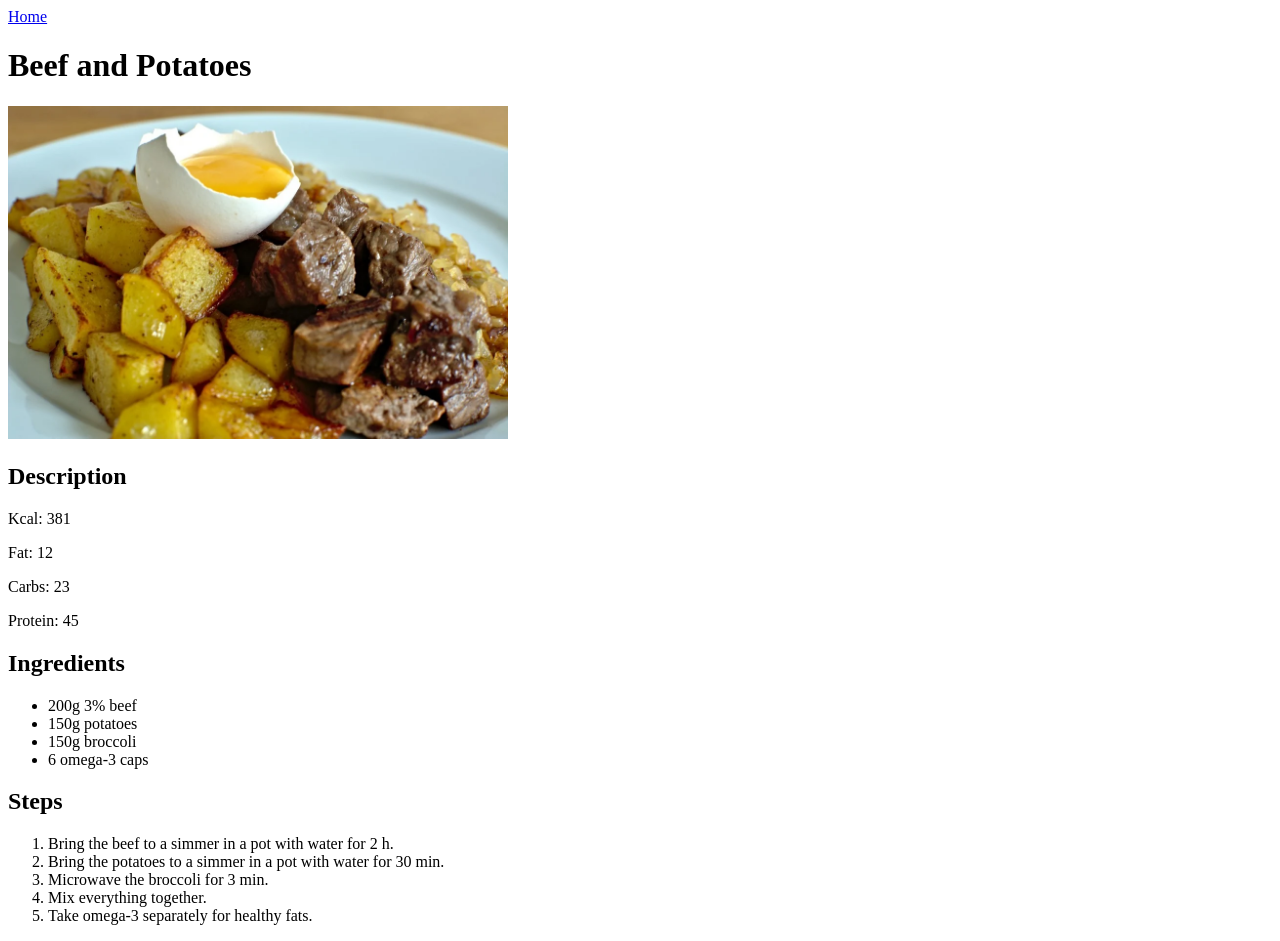
==== recipes/beefandpotatoes.html @ 9b328577 "Add more recipes" ====
<!DOCTYPE html>
<html lang="en">
<head>
    <meta charset="UTF-8">
    <meta name="viewport" content="width=device-width, initial-scale=1.0">
    <title>Beef and Potatoes</title>
</head>
<body>
    <a href="../index.html">Home</a>
    <h1>Beef and Potatoes</h1>
    <img src="../img/beefandpotatoes.webp" width="500" alt="Beef and potatoes">
    <h2>Description</h2>
    <p>Kcal: 381</p>
    <p>Fat: 12</p>
    <p>Carbs: 23</p>
    <p>Protein: 45</p>
    <h2>Ingredients</h2>
    <ul>
        <li>200g 3% beef</li>
        <li>150g potatoes</li>
        <li>150g broccoli</li>
        <li>6 omega-3 caps</li>
    </ul>
    <h2>Steps</h2>
    <ol>
        <li>Bring the beef to a simmer in a pot with water for 2 h.</li>
        <li>Bring the potatoes to a simmer in a pot with water for 30 min.</li>
        <li>Microwave the broccoli for 3 min.</li>
        <li>Mix everything together.</li>
        <li>Take omega-3 separately for healthy fats.</li>
    </ol>
</body>
</html>
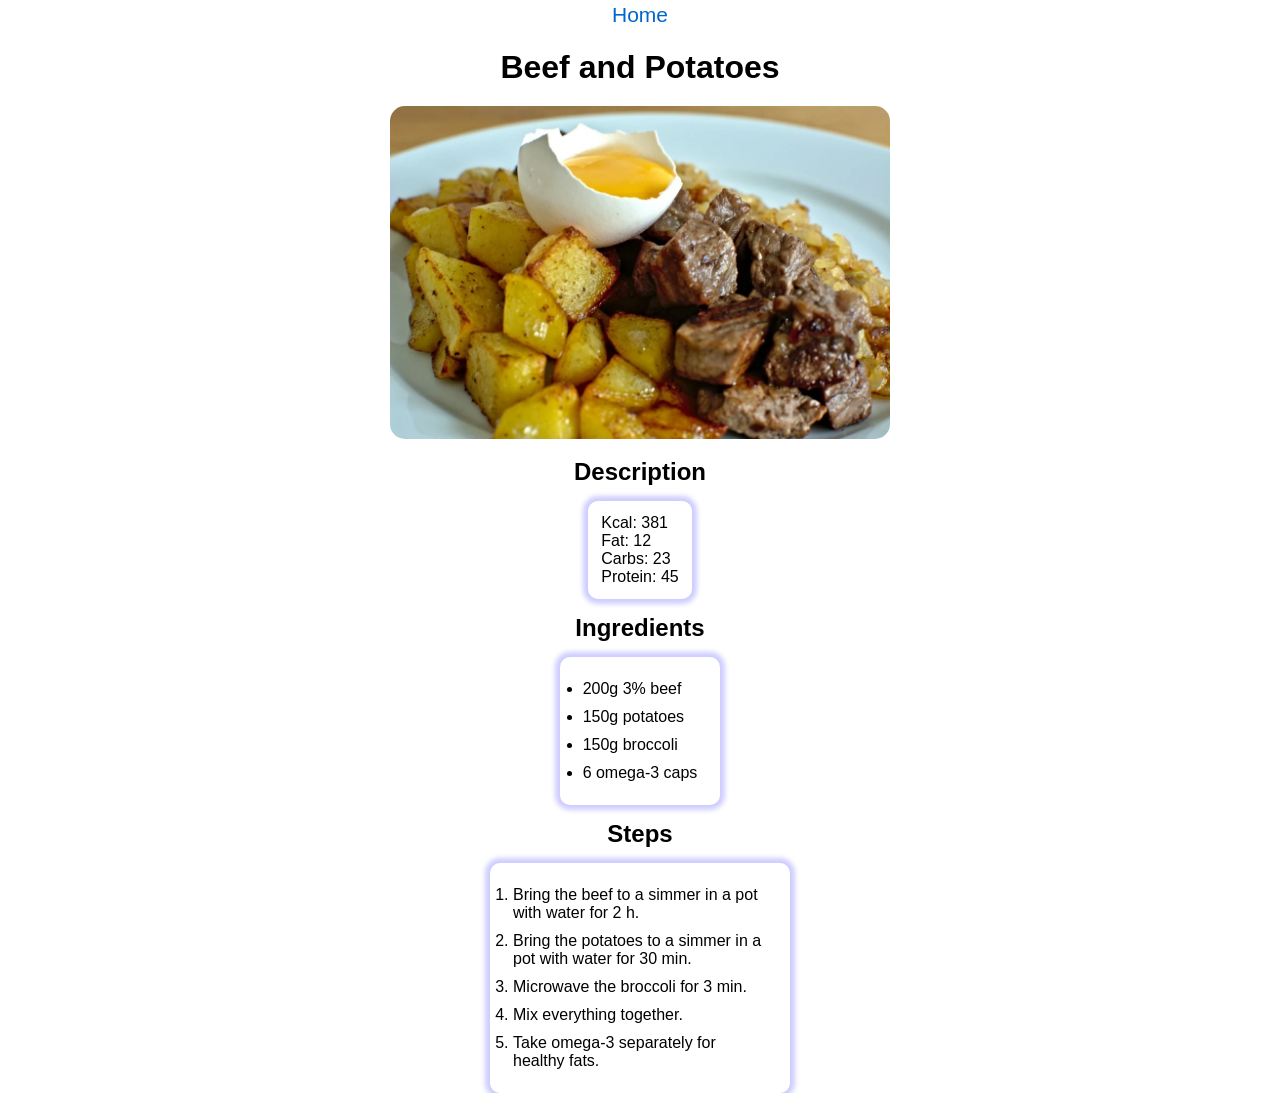
==== commit 77943837: "Add initial CSS styling Style the recipe website with external CSS and experiment with button styles" ====
--- a/recipes/beefandpotatoes.html
+++ b/recipes/beefandpotatoes.html
@@ -4,16 +4,19 @@
     <meta charset="UTF-8">
     <meta name="viewport" content="width=device-width, initial-scale=1.0">
     <title>Beef and Potatoes</title>
+    <link rel="stylesheet" href="../styles.css">
 </head>
 <body>
     <a href="../index.html">Home</a>
     <h1>Beef and Potatoes</h1>
     <img src="../img/beefandpotatoes.webp" width="500" alt="Beef and potatoes">
     <h2>Description</h2>
-    <p>Kcal: 381</p>
-    <p>Fat: 12</p>
-    <p>Carbs: 23</p>
-    <p>Protein: 45</p>
+    <article>
+        <p>Kcal: 381</p>
+        <p>Fat: 12</p>
+        <p>Carbs: 23</p>
+        <p>Protein: 45</p>
+    </article>
     <h2>Ingredients</h2>
     <ul>
         <li>200g 3% beef</li>
@@ -22,7 +25,7 @@
         <li>6 omega-3 caps</li>
     </ul>
     <h2>Steps</h2>
-    <ol>
+    <ol class="steps-list">
         <li>Bring the beef to a simmer in a pot with water for 2 h.</li>
         <li>Bring the potatoes to a simmer in a pot with water for 30 min.</li>
         <li>Microwave the broccoli for 3 min.</li>
--- a/styles.css
+++ b/styles.css
@@ -0,0 +1,111 @@
+* {
+    margin: 0;
+    padding: 0;
+    box-sizing: border-box;
+
+    /* Experiment: Inspecting and copying the Apple website */
+    --globalnav-background: rgba(250, 250, 252, .8);
+
+    --sk-body-background-color: rgb(255, 255, 255);
+
+    --sk-button-padding-horizontal: 22px;
+    --sk-button-padding-vertical: 12px;
+    --sk-button-min-width-basis: 70px;
+    --sk-button-margin-horizontal: 18px;
+    --sk-button-margin-vertical: 18px;
+    --sk-button-color: rgb(255, 255, 255);
+    --sk-button-color-hover: var(--sk-button-color);
+    --sk-button-color-active: var(--sk-button-color-hover);
+    --sk-button-border-color: transparent;
+    --sk-button-border-radius: 980px;
+    --sk-button-border-width: 1px;
+    --sk-button-box-sizing: content-box;
+    --sk-button-width: auto;
+    --sk-button-display: inline-block;
+    --sk-button-background: rgb(0, 113, 227);
+    --sk-button-background-hover: #0076DF;
+    --sk-button-background-active: #006EDB;
+}
+
+body {
+    font-family: SF Pro Text, SF Pro Icons, Helvetica Neue, Helvetica, Arial, sans-serif;
+    text-align: center;
+    font-style: normal;
+}
+
+h1 {
+    margin: 20px;
+}
+
+h2 {
+    margin: 15px;
+}
+
+article, ul, ol {
+    display: inline-block;
+    box-shadow: 0 0 5px 5px rgb(0 0 255 / 0.2);
+    padding: 13px;
+    border-radius: 10px;
+}
+
+p {
+    text-align: left;
+}
+
+li {
+    margin: 10px;
+    text-align: left;
+}
+
+a {
+    color: #06c;
+    text-decoration: none;
+    cursor: pointer;
+    font-weight: 400;
+    text-align: center;
+    font-size: 21px;
+    line-height: 1.381002381;
+}
+
+a:hover {
+    text-decoration: underline;
+}
+
+img {
+    border-radius: 15px;
+}
+
+.steps-list {
+    max-width: 300px;
+}
+
+/* Experiment: Inspecting and copying the Apple website */
+button {
+    font-size: 17px;
+    line-height: 1.1764805882;
+    font-weight: 400;
+    letter-spacing: -.022em;
+    font-family: SF Pro Text, SF Pro Icons, Helvetica Neue, Helvetica, Arial, sans-serif;
+    background: var(--sk-button-background, rgb(0, 113, 227));
+    color: var(--sk-button-color, rgb(255, 255, 255));
+    border-radius: var(--sk-button-border-radius, 980px);
+    padding: var(--sk-button-padding-vertical, 12px) var(--sk-button-padding-horizontal, 22px);
+    margin: var(--sk-button-margin-horizontal, 18px) var(--sk-button-margin-vertical, 18px);
+    min-width: var(--sk-button-min-width-basis, 70px);
+    border-color: var(--sk-button-border-color, transparent);
+    border-width: var(--sk-button-border-width, 1px);
+    box-sizing: var(--sk-button-box-sizing, content-box);
+    width: var(--sk-button-width, auto);
+    display: var(--sk-button-display, inline-block);
+}
+
+button:hover {
+    color: var(--sk-button-color-hover, rgb(255, 255, 255));
+    background-color: var(--sk-button-background-hover, #0076DF);
+    cursor: pointer;
+}
+
+button:active {
+    color: var(--sk-button-color-active, rgb(255, 255, 255));
+    background-color: var(--sk-button-background-active, #006EDB);
+}
